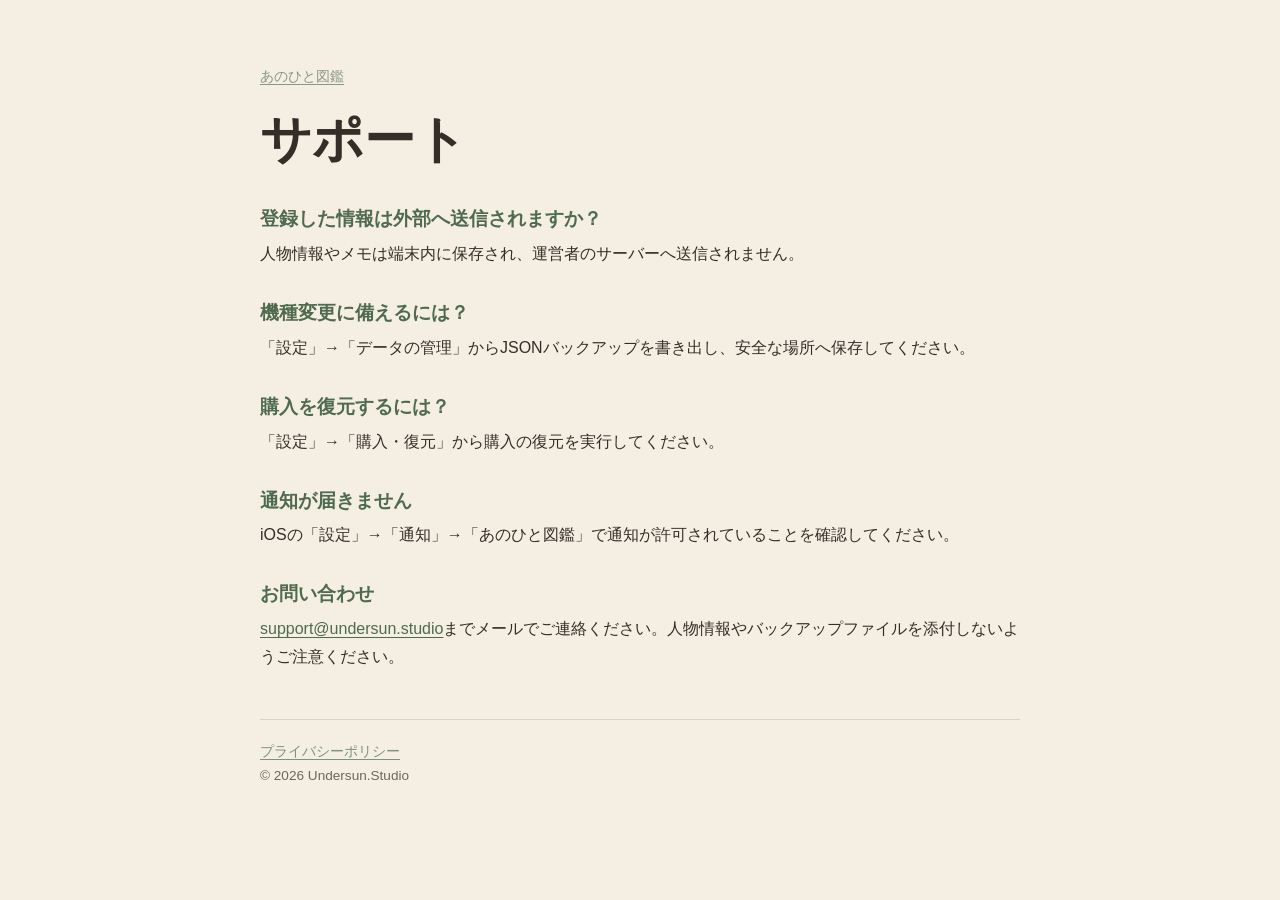
==== anohitozukan/support/index.html @ 1caa4f1f "Add public app support pages" ====
<!doctype html>
<html lang="ja"><head>
  <meta charset="utf-8"><meta name="viewport" content="width=device-width, initial-scale=1">
  <title>サポート | あのひと図鑑</title>
  <link rel="stylesheet" href="/styles.css">
</head><body><main>
  <p class="meta"><a href="/anohitozukan/">あのひと図鑑</a></p>
  <h1>サポート</h1>
  <h2>登録した情報は外部へ送信されますか？</h2><p>人物情報やメモは端末内に保存され、運営者のサーバーへ送信されません。</p>
  <h2>機種変更に備えるには？</h2><p>「設定」→「データの管理」からJSONバックアップを書き出し、安全な場所へ保存してください。</p>
  <h2>購入を復元するには？</h2><p>「設定」→「購入・復元」から購入の復元を実行してください。</p>
  <h2>通知が届きません</h2><p>iOSの「設定」→「通知」→「あのひと図鑑」で通知が許可されていることを確認してください。</p>
  <h2>お問い合わせ</h2><p><a href="mailto:support@undersun.studio?subject=%E3%81%82%E3%81%AE%E3%81%B2%E3%81%A8%E5%9B%B3%E9%91%91%20%E3%81%8A%E5%95%8F%E3%81%84%E5%90%88%E3%82%8F%E3%81%9B">support@undersun.studio</a>までメールでご連絡ください。人物情報やバックアップファイルを添付しないようご注意ください。</p>
  <footer><a href="/anohitozukan/privacy/">プライバシーポリシー</a><br>© 2026 Undersun.Studio</footer>
</main></body></html>
---- styles.css ----
:root {
  color-scheme: light dark;
  --paper: #f5efe3;
  --paper-dark: #211a15;
  --ink: #332e27;
  --ink-dark: #f3eadc;
  --accent: #4f6b4f;
  --line: rgba(79, 107, 79, 0.28);
}

* { box-sizing: border-box; }

body {
  margin: 0;
  background: var(--paper);
  color: var(--ink);
  font-family: -apple-system, BlinkMacSystemFont, "Hiragino Sans", "Yu Gothic", sans-serif;
  line-height: 1.75;
}

main {
  width: min(760px, calc(100% - 32px));
  margin: 0 auto;
  padding: 56px 0 80px;
}

h1, h2 { line-height: 1.35; }
h1 { margin: 0 0 12px; font-size: clamp(2rem, 7vw, 3.2rem); }
h2 { margin: 2rem 0 .5rem; font-size: 1.2rem; color: var(--accent); }
p, ul { margin: .5rem 0 1rem; }
a { color: var(--accent); text-underline-offset: 3px; }
.lead { font-size: 1.08rem; opacity: .82; }
.meta { font-size: .88rem; opacity: .65; }
.card-grid { display: grid; gap: 16px; margin-top: 32px; }
.card {
  display: block;
  padding: 22px;
  border: 1px solid var(--line);
  border-radius: 18px;
  background: color-mix(in srgb, white 55%, transparent);
  color: inherit;
  text-decoration: none;
}
.card:hover { border-color: var(--accent); }
.card strong { display: block; margin-bottom: 4px; font-size: 1.15rem; }
.nav { display: flex; flex-wrap: wrap; gap: 10px 18px; margin: 28px 0; }
.notice { padding: 16px; border-left: 4px solid var(--accent); background: var(--line); }
footer { margin-top: 48px; padding-top: 20px; border-top: 1px solid var(--line); font-size: .85rem; opacity: .7; }

@media (prefers-color-scheme: dark) {
  body { background: var(--paper-dark); color: var(--ink-dark); }
  .card { background: rgba(255,255,255,.035); }
}
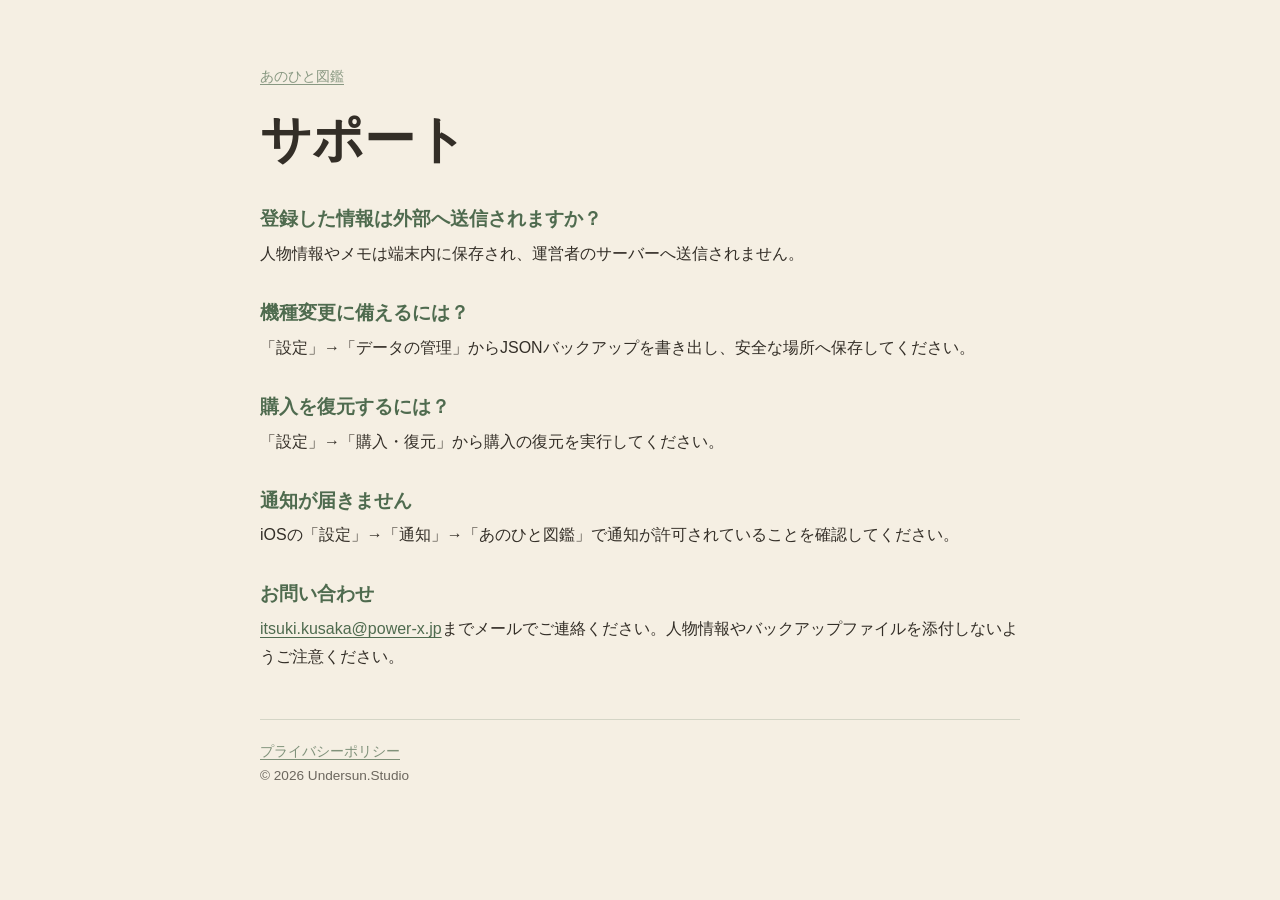
==== commit 8d548261: "Use active support contact until custom email is configured" ====
--- a/anohitozukan/support/index.html
+++ b/anohitozukan/support/index.html
@@ -10,6 +10,6 @@
   <h2>機種変更に備えるには？</h2><p>「設定」→「データの管理」からJSONバックアップを書き出し、安全な場所へ保存してください。</p>
   <h2>購入を復元するには？</h2><p>「設定」→「購入・復元」から購入の復元を実行してください。</p>
   <h2>通知が届きません</h2><p>iOSの「設定」→「通知」→「あのひと図鑑」で通知が許可されていることを確認してください。</p>
-  <h2>お問い合わせ</h2><p><a href="mailto:support@undersun.studio?subject=%E3%81%82%E3%81%AE%E3%81%B2%E3%81%A8%E5%9B%B3%E9%91%91%20%E3%81%8A%E5%95%8F%E3%81%84%E5%90%88%E3%82%8F%E3%81%9B">support@undersun.studio</a>までメールでご連絡ください。人物情報やバックアップファイルを添付しないようご注意ください。</p>
+  <h2>お問い合わせ</h2><p><a href="mailto:itsuki.kusaka@power-x.jp?subject=%E3%81%82%E3%81%AE%E3%81%B2%E3%81%A8%E5%9B%B3%E9%91%91%20%E3%81%8A%E5%95%8F%E3%81%84%E5%90%88%E3%82%8F%E3%81%9B">itsuki.kusaka@power-x.jp</a>までメールでご連絡ください。人物情報やバックアップファイルを添付しないようご注意ください。</p>
   <footer><a href="/anohitozukan/privacy/">プライバシーポリシー</a><br>© 2026 Undersun.Studio</footer>
 </main></body></html>
